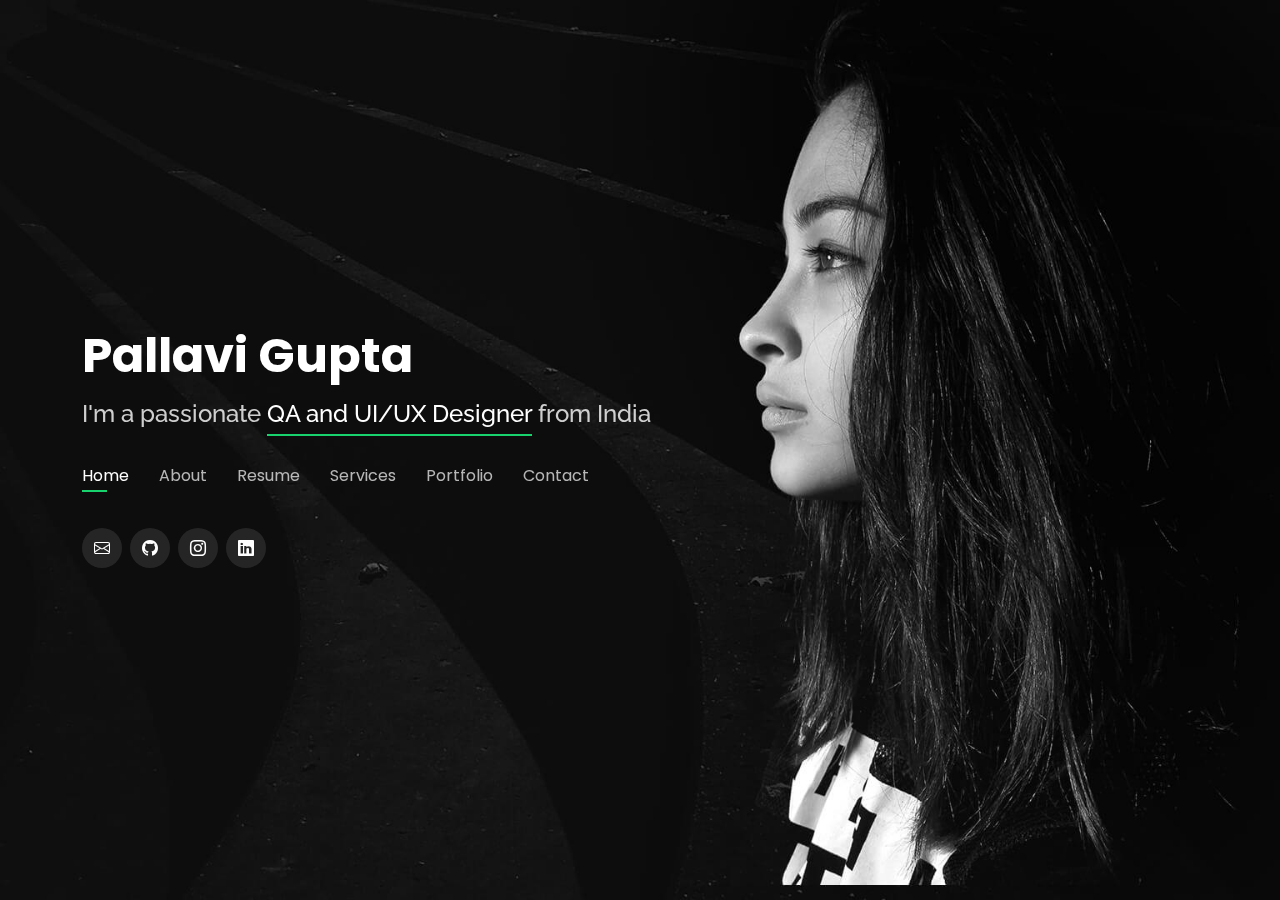
==== index.html @ 5c7f9a74 "initial commit" ====
<!DOCTYPE html>
<html lang="en">

  <head>
    <meta charset="utf-8">
    <meta content="width=device-width, initial-scale=1.0" name="viewport">

    <title>Pallavi Gupta</title>
    <meta content="" name="description">
    <meta content="" name="keywords">

    <!-- Favicons -->
    <link href="assets/img/favicon.png" rel="icon">
    <link href="assets/img/apple-touch-icon.png" rel="apple-touch-icon">

    <!-- Google Fonts -->
    <link
      href="https://fonts.googleapis.com/css?family=Open+Sans:300,300i,400,400i,600,600i,700,700i|Raleway:300,300i,400,400i,500,500i,600,600i,700,700i|Poppins:300,300i,400,400i,500,500i,600,600i,700,700i"
      rel="stylesheet">

    <!-- Vendor CSS Files -->
    <link href="assets/vendor/bootstrap/css/bootstrap.min.css" rel="stylesheet">
    <link href="assets/vendor/bootstrap-icons/bootstrap-icons.css" rel="stylesheet">
    <link href="assets/vendor/boxicons/css/boxicons.min.css" rel="stylesheet">
    <link href="assets/vendor/glightbox/css/glightbox.min.css" rel="stylesheet">
    <link href="assets/vendor/remixicon/remixicon.css" rel="stylesheet">
    <link href="assets/vendor/swiper/swiper-bundle.min.css" rel="stylesheet">

    <!-- Template Main CSS File -->
    <link href="assets/css/style.css" rel="stylesheet">

    <!-- =======================================================
  * Template Name: Personal
  * Updated: May 30 2023 with Bootstrap v5.3.0
  * Template URL: https://bootstrapmade.com/personal-free-resume-bootstrap-template/
  * Author: BootstrapMade.com
  * License: https://bootstrapmade.com/license/
  ======================================================== -->
  </head>

  <body>

    <!-- ======= Header ======= -->
    <header id="header">
      <div class="container">

        <h1><a href="index.html">Pallavi Gupta</a></h1>
        <!-- Uncomment below if you prefer to use an image logo -->
        <!-- <a href="index.html" class="mr-auto"><img src="assets/img/logo.png" alt="" class="img-fluid"></a> -->
        <h2>I'm a passionate <span>QA and UI/UX Designer</span> from India</h2>

        <nav id="navbar" class="navbar">
          <ul>
            <li><a class="nav-link active" href="#header">Home</a></li>
            <li><a class="nav-link" href="#about">About</a></li>
            <li><a class="nav-link" href="#resume">Resume</a></li>
            <li><a class="nav-link" href="#services">Services</a></li>
            <li><a class="nav-link" href="#portfolio">Portfolio</a></li>
            <li><a class="nav-link" href="#contact">Contact</a></li>
          </ul>
          <i class="bi bi-list mobile-nav-toggle"></i>
        </nav><!-- .navbar -->

        <div class="social-links">
          <a href="mailto:weblancer.pallavi@gmail.com?subject=Hi%20Pallavi" class="envelope"><i
              class="bi bi-envelope"></i></a>
          <a href="https://github.com/pall-gupta/" class="github"><i class="bi bi-github"></i></a>
          <a href="#" class="instagram"><i class="bi bi-instagram"></i></a>
          <a href="https://www.linkedin.com/in/pallgupta" class="linkedin"><i class="bi bi-linkedin"></i></a>
        </div>

      </div>
    </header><!-- End Header -->

    <!-- ======= About Section ======= -->
    <section id="about" class="about">

      <!-- ======= About Me ======= -->
      <div class="about-me container">

        <div class="section-title">
          <h2>Hello World</h2>
          <p>THIS IS ME. I MEAN "HER"</p>
        </div>

        <div class="row">
          <div class="col-lg-4" data-aos="fade-right">
            <img src="assets/img/me.jpg" class="img-fluid" alt="">
          </div>
          <div class="col-lg-8 pt-4 pt-lg-0 content" data-aos="fade-left">
            <h3>QA and UI/UX Designer</h3>
            <p class="fst-italic">
              Pallavi is a highly accomplished professional excelling in the fields of QA and UI/UX design. With a
              Masters of Computer Applications degree, she possesses a solid foundation in computer science and software
              development.
            </p>
            <div class="row">
              <p>
                She is a dynamic and experienced professional with over 5+ years of expertise in Information Technology.
                Her skill set encompasses a wide range of testing areas, including Automation Testing, Manual Testing,
                and testing of Web, API, and Mobile applications. She is well-versed in various testing techniques such
                as User Interface Testing, Functionality Testing, Regression Testing, Performance Testing, System
                Integration Testing, and Load Testing.

                She possesses a deep understanding of the Software Development Life Cycle (SDLC) and the Software
                Testing Life Cycle (STLC). She is familiar with emerging software disciplines like AGILE software
                development, allowing her to adapt and thrive in fast-paced and collaborative environments.
              </p>
              <p>
                Pallavi's expertise in different testing methodologies, coupled with her proficiency in testing tools
                and technologies, allows her to deliver high-quality results.

                With a strong foundation in QA and a passion for staying updated with the latest advancements in
                software testing, Pallavi consistently delivers exceptional performance and contributes to the success
                of software projects.

                Pallavi's professional experience of over years has earned her a stellar reputation for her exceptional
                skills in client discussions, analysis, design, meetings, management, leadership, problem-solving, and a
                fresh approach to projects.
              </p>
              <p>
                She has extensive skill set encompasses various aspects of design, including the creation of visually
                captivating and user-friendly interfaces. Proficient in design principles, templates, graphics, and
                tools such as Photoshop, she consistently delivers exceptional results. Furthermore, Pallavi possesses
                the ability to convert web codes and implement responsiveness using cutting-edge technologies like
                Bootstrap, CSS, and media queries.
              </p>
              <p>
                She also likes to have a laugh from time to time.
              </p>
              <div class="col-lg-6">
                <ul>
                  <li><i class="bi bi-chevron-right"></i> <strong>Website:</strong> <span>www.example.com</span></li>
                  <li><i class="bi bi-chevron-right"></i> <strong>Phone:</strong> <span>+91 88724 70126</span></li>
                  <li><i class="bi bi-chevron-right"></i> <strong>City:</strong> <span>Punjab, India</span></li>
                </ul>
              </div>
              <div class="col-lg-6">
                <ul>
                  <li><i class="bi bi-chevron-right"></i> <strong>Degree:</strong> <span>Master</span></li>
                  <li><i class="bi bi-chevron-right"></i> <strong>Email:</strong> <span>pallavigupta842@gmail.com</span>
                  </li>
                  <li><i class="bi bi-chevron-right"></i> <strong>Freelance:</strong> <span>Available</span></li>
                </ul>
              </div>
            </div>

          </div>
        </div>

      </div><!-- End About Me -->

      <!-- ======= Counts ======= -->
      <!-- <div class="counts container">

      <div class="row">

        <div class="col-lg-3 col-md-6">
          <div class="count-box">
            <i class="bi bi-emoji-smile"></i>
            <span data-purecounter-start="0" data-purecounter-end="232" data-purecounter-duration="1" class="purecounter"></span>
            <p>Happy Clients</p>
          </div>
        </div>

        <div class="col-lg-3 col-md-6 mt-5 mt-md-0">
          <div class="count-box">
            <i class="bi bi-journal-richtext"></i>
            <span data-purecounter-start="0" data-purecounter-end="521" data-purecounter-duration="1" class="purecounter"></span>
            <p>Projects</p>
          </div>
        </div>

        <div class="col-lg-3 col-md-6 mt-5 mt-lg-0">
          <div class="count-box">
            <i class="bi bi-headset"></i>
            <span data-purecounter-start="0" data-purecounter-end="1463" data-purecounter-duration="1" class="purecounter"></span>
            <p>Hours Of Support</p>
          </div>
        </div>

        <div class="col-lg-3 col-md-6 mt-5 mt-lg-0">
          <div class="count-box">
            <i class="bi bi-award"></i>
            <span data-purecounter-start="0" data-purecounter-end="24" data-purecounter-duration="1" class="purecounter"></span>
            <p>Awards</p>
          </div>
        </div>

      </div>

    </div> -->
      <!-- End Counts -->

      <!-- ======= Skills  ======= -->
      <div class="skills container">

        <div class="section-title">
          <h2>Skills</h2>
        </div>

        <div class="row skills-content">

          <div class="col-lg-6">

            <div class="progress">
              <span class="skill">HTML <i class="val">100%</i></span>
              <div class="progress-bar-wrap">
                <div class="progress-bar" role="progressbar" aria-valuenow="100" aria-valuemin="0" aria-valuemax="100">
                </div>
              </div>
            </div>

            <div class="progress">
              <span class="skill">CSS <i class="val">90%</i></span>
              <div class="progress-bar-wrap">
                <div class="progress-bar" role="progressbar" aria-valuenow="90" aria-valuemin="0" aria-valuemax="100">
                </div>
              </div>
            </div>

            <div class="progress">
              <span class="skill">Bootstrap <i class="val">75%</i></span>
              <div class="progress-bar-wrap">
                <div class="progress-bar" role="progressbar" aria-valuenow="75" aria-valuemin="0" aria-valuemax="100">
                </div>
              </div>
            </div>
            <div class="progress">
              <span class="skill">WordPress/CMS <i class="val">70%</i></span>
              <div class="progress-bar-wrap">
                <div class="progress-bar" role="progressbar" aria-valuenow="70" aria-valuemin="0" aria-valuemax="100">
                </div>
              </div>
            </div>

            <div class="progress">
              <span class="skill">Photoshop <i class="val">80%</i></span>
              <div class="progress-bar-wrap">
                <div class="progress-bar" role="progressbar" aria-valuenow="80" aria-valuemin="0" aria-valuemax="100">
                </div>
              </div>
            </div>

          </div>

          <div class="col-lg-6">
            <div class="progress">
              <span class="skill">JavaScript <i class="val">75%</i></span>
              <div class="progress-bar-wrap">
                <div class="progress-bar" role="progressbar" aria-valuenow="75" aria-valuemin="0" aria-valuemax="100">
                </div>
              </div>
            </div>
            <div class="progress">
              <span class="skill">Webdriver IO <i class="val">90%</i></span>
              <div class="progress-bar-wrap">
                <div class="progress-bar" role="progressbar" aria-valuenow="90" aria-valuemin="0" aria-valuemax="100">
                </div>
              </div>
            </div>

            <div class="progress">
              <span class="skill">Postman<i class="val">65%</i></span>
              <div class="progress-bar-wrap">
                <div class="progress-bar" role="progressbar" aria-valuenow="65" aria-valuemin="0" aria-valuemax="100">
                </div>
              </div>
            </div>
            <div class="progress">
              <span class="skill">GIT <i class="val">75%</i></span>
              <div class="progress-bar-wrap">
                <div class="progress-bar" role="progressbar" aria-valuenow="75" aria-valuemin="0" aria-valuemax="100">
                </div>
              </div>
            </div>

            <div class="progress">
              <span class="skill">JIRA <i class="val">70%</i></span>
              <div class="progress-bar-wrap">
                <div class="progress-bar" role="progressbar" aria-valuenow="70" aria-valuemin="0" aria-valuemax="100">
                </div>
              </div>
            </div>


          </div>

        </div>

      </div><!-- End Skills -->

      <!-- ======= Interests ======= -->
      <div class="interests container">

        <div class="section-title">
          <h2>Interests</h2>
        </div>

        <div class="row">
          <div class="col-lg-3 col-md-4">
            <div class="icon-box">
              <i class="ri-book-read-line" style="color: #f10e6d;"></i>
              <h3>Reading Trending Stuff</h3>
            </div>
          </div>
          <div class="col-lg-3 col-md-4 mt-4 mt-md-0">
            <div class="icon-box">
              <i class="ri-plane-line" style="color: #5578ff;"></i>
              <h3>Exploring new places</h3>
            </div>
          </div>
          <div class="col-lg-3 col-md-4 mt-4 mt-md-0">
            <div class="icon-box">
              <i class="ri-walk-line" style="color: #e87d03;"></i>
              <h3>Walking in Gardens</h3>
            </div>
          </div>
          <div class="col-lg-3 col-md-4 mt-4 mt-lg-0">
            <div class="icon-box">
              <i class="ri-paint-brush-line" style="color: #206bdb;"></i>
              <h3>Painting anything</h3>
            </div>
          </div>
        </div>

      </div><!-- End Interests -->

      <!-- ======= Testimonials ======= -->
      <!-- <div class="testimonials container">

        <div class="section-title">
          <h2>Testimonials</h2>
        </div>

        <div class="testimonials-slider swiper" data-aos="fade-up" data-aos-delay="100">
          <div class="swiper-wrapper">

            <div class="swiper-slide">
              <div class="testimonial-item">
                <p>
                  <i class="bx bxs-quote-alt-left quote-icon-left"></i>
                  Proin iaculis purus consequat sem cure digni ssim donec porttitora entum suscipit rhoncus. Accusantium
                  quam, ultricies eget id, aliquam eget nibh et. Maecen aliquam, risus at semper.
                  <i class="bx bxs-quote-alt-right quote-icon-right"></i>
                </p>
                <img src="assets/img/testimonials/testimonials-1.jpg" class="testimonial-img" alt="">
                <h3>Saul Goodman</h3>
                <h4>Ceo &amp; Founder</h4>
              </div>
            </div>

            <div class="swiper-slide">
              <div class="testimonial-item">
                <p>
                  <i class="bx bxs-quote-alt-left quote-icon-left"></i>
                  Export tempor illum tamen malis malis eram quae irure esse labore quem cillum quid cillum eram malis
                  quorum velit fore eram velit sunt aliqua noster fugiat irure amet legam anim culpa.
                  <i class="bx bxs-quote-alt-right quote-icon-right"></i>
                </p>
                <img src="assets/img/testimonials/testimonials-2.jpg" class="testimonial-img" alt="">
                <h3>Sara Wilsson</h3>
                <h4>Designer</h4>
              </div>
            </div>

            <div class="swiper-slide">
              <div class="testimonial-item">
                <p>
                  <i class="bx bxs-quote-alt-left quote-icon-left"></i>
                  Enim nisi quem export duis labore cillum quae magna enim sint quorum nulla quem veniam duis minim
                  tempor labore quem eram duis noster aute amet eram fore quis sint minim.
                  <i class="bx bxs-quote-alt-right quote-icon-right"></i>
                </p>
                <img src="assets/img/testimonials/testimonials-3.jpg" class="testimonial-img" alt="">
                <h3>Jena Karlis</h3>
                <h4>Store Owner</h4>
              </div>
            </div>

            <div class="swiper-slide">
              <div class="testimonial-item">
                <p>
                  <i class="bx bxs-quote-alt-left quote-icon-left"></i>
                  Fugiat enim eram quae cillum dolore dolor amet nulla culpa multos export minim fugiat minim velit
                  minim dolor enim duis veniam ipsum anim magna sunt elit fore quem dolore labore illum veniam.
                  <i class="bx bxs-quote-alt-right quote-icon-right"></i>
                </p>
                <img src="assets/img/testimonials/testimonials-4.jpg" class="testimonial-img" alt="">
                <h3>Matt Brandon</h3>
                <h4>Freelancer</h4>
              </div>
            </div>

            <div class="swiper-slide">
              <div class="testimonial-item">
                <p>
                  <i class="bx bxs-quote-alt-left quote-icon-left"></i>
                  Quis quorum aliqua sint quem legam fore sunt eram irure aliqua veniam tempor noster veniam enim culpa
                  labore duis sunt culpa nulla illum cillum fugiat legam esse veniam culpa fore nisi cillum quid.
                  <i class="bx bxs-quote-alt-right quote-icon-right"></i>
                </p>
                <img src="assets/img/testimonials/testimonials-5.jpg" class="testimonial-img" alt="">
                <h3>John Larson</h3>
                <h4>Entrepreneur</h4>
              </div>
            </div>

          </div>
          <div class="swiper-pagination"></div>
        </div>

        <div class="owl-carousel testimonials-carousel">

        </div>

      </div> -->
      <!-- End Testimonials  -->

    </section><!-- End About Section -->

    <!-- ======= Resume Section ======= -->
    <section id="resume" class="resume">
      <div class="container">

        <div class="section-title">
          <h2>Resume</h2>
          <p>Check My Resume</p>
        </div>

        <div class="row">
          <div class="col-lg-6">
            <h3 class="resume-title">Sumary</h3>
            <div class="resume-item pb-0">
              <h4>Pallavi Gupta</h4>
              <p><em>Innovative and deadline-driven QA and UI/UX Designer with 5+ years of experience in designing and
                  developing user-centered digital/print marketing material from initial concept to final, polished
                  deliverable. My skill set encompasses a wide range of UI/UX designing and testing areas.</em></p>
              <p>
              <ul>
                <li>Amritsar, Punjab </li>
                <li>+91 88724 70126</li>
                <li>pallavigupta842@gmail.com</li>
              </ul>
              </p>
            </div>

            <h3 class="resume-title">Education</h3>
            <div class="resume-item">
              <h4>Master of Computer Applications</h4>
              <h5>2020 - 2022</h5>
              <p><em>Lovely Professional University, Jalandhar, Punjab</em></p>
            </div>
            <div class="resume-item">
              <h4>Bachelor of Computer Applications</h4>
              <h5>2015 - 2018</h5>
              <p><em>Hindu Shabha College, Amritsar Punjab</em></p>
            </div>

            <h3 class="resume-title">Certifications</h3>
            <div class="resume-item">
              <h4><a href="https://testautomationu.applitools.com/certificate/?id=9037d040" target="_blank">UI Automation with WebdriverIO</a></h4>
              <h5>Aug 2022</h5>
              <p><em>Test Automation AU Powered by Appitools</em></p>
              <p><a href="https://testautomationu.applitools.com/certificate/?id=9037d040" target="_blank">View Certification</a> </p>
            </div>
            <div class="resume-item">
              <h4><a href="https://testautomationu.applitools.com/certificate/?id=9f821daa" target="_blank">API Test Automation with Postman</a></h4>
              <h5>May 2022</h5>
              <p><em>Test Automation AU Powered by Appitools</em></p>
              <p><a href="https://testautomationu.applitools.com/certificate/?id=9f821daa" target="_blank">View Certification</a> </p>
            </div>

            <h3 class="resume-title">Projects</h3>
            <div class="resume-item">
              <h4>Video conferencing</h4>
              <p> Designed and implemented automated test scripts using WebdriverIO.
                Conducted performance testing to ensure the system could handle the high volume of users Identified and resolved defects before the release
              </p>
            </div>
            <div class="resume-item">
              <h4>Content Management System</h4>
              <p>Knowledge Management Conducted usability testing to improve user experience Provided recommendations for improvements to the user interface design Several parameters were tested to determine the platform's performance</p>
            </div>
            <div class="resume-item">
              <h4>Websites and Applications</h4>
              <p>Created a significant number of e-commerce, portfolio, educational, nonprofit, and personal websites, showcasing my expertise in website development and design. Handled social media platform management, including content creation, scheduling, and campaign execution. Developed mobile application mockups, ensuring a user-friendly and visually appealing interface. Created promotional materials for various platforms, including digital and print media, to effectively market products and services.
              </p>
            </div>
          </div>
          <div class="col-lg-6">
            <h3 class="resume-title">Professional Experience</h3>
            <div class="resume-item">
              <h4>Kochar Infotech Ltd.</h4>
              <h5>2020 - Present</h5>
              <div class="resume-item">
                <h4>Test Automation Engineer</h4>
              <h5>July 2022 - Present</h5>
                <p>
              <ul>
                <li>Developed and executed test plans for conferencing and knowledge management projects.</li>
                <li>Conducted test case reviews, identified defects, and worked closely with developers to resolve issues in a timely manner. </li>
                <li>Contributed to the improvement of testing processes and methodologies, including implementing test automation best practices.</li>
                <li>Conducted root cause analysis of defects and provided recommendations for improvements.</li>
                <li>Implemented agile methodologies to increase efficiency and productivity.</li>
              </ul>
              </p>
              </div>
              <div class="resume-item">
                <h4>UI/UX Developer</h4>
              <h5>Oct 2020 - July 2022</h5>
                <p>
              <ul>
                <li>Lead in the design, development, and implementation of the graphic, layout, and production
                  communication materials</li>
                <li>Supervise the assessment of all graphic materials in order to ensure quality and accuracy of the
                  design</li>
                <li>Collaborated with cross-functional teams to ensure the successful launch of a new website application within project deadlines.</li>
              </ul>
              </p>
              </div>
             
            </div>
            <div class="resume-item">
              <h4>Graphic and Web design specialist</h4>
              <h5>Mar 2020 - Aug 2020</h5>
              <p><em>Scenictionary Education LLC, Amritsar, Punjab</em></p>
              <p>
              <ul>
                <li>Developed numerous website and graphics marketing design like mockups, logos, brochures, infographics, presentations, and
                  advertisements.</li>
                    <li>Delegate tasks to the 5 members of the design team and provide counsel on all aspects of the
                  project. </li>
                <li>Created visually appealing graphic assets for marketing campaigns, resulting in a 20% increase in conversion rates.</li>
              </ul>
              </p>
            </div>
            <div class="resume-item">
              <h4>Web and Graphic design Lead</h4>
              <h5>Apr 2016 - Mar 2020</h5>
              <p><em>Logixia Solutions, Amritsar, Punjab</em></p>
              <p>
              <ul>
                <li>Designed and developed responsive websites for clients, resulting in a 30% increase in user engagement.</li>
                <li>Recommended and consulted with clients on the most appropriate graphic design</li>
                <li>Created many design presentations and proposals for clients.</li>
              </ul>
              </p>
            </div>
            <div class="resume-item">
              <h4>Graphic designer , Amritsar, Punjab</h4>
              <h5>Apr 2015 - Feb 2016</h5>
              <p><em>Web Solutions India</em></p>
              <p>
              <ul>
                <li>Developed numerous marketing programs (logos, brochures,infographics, presentations, and
                  advertisements).</li>
              </ul>
              </p>
            </div>
          </div>
        </div>

      </div>
    </section><!-- End Resume Section -->

    <!-- ======= Services Section ======= -->
    <section id="services" class="services">
      <div class="container">

        <div class="section-title">
          <h2>Services</h2>
          <p>My Services</p>
        </div>
        <div class="row">
          <div class="col-lg-4 col-md-6 d-flex align-items-stretch mt-4 mt-lg-0">
            <div class="icon-box">
              <div class="icon"><i class="bx bx-tachometer"></i></div>
              <h4><a href="">UI/UX Consultant </a></h4>
              <p>As a UI/UX consultant, I can provide guidance and expertise in designing user interfaces and improving
                user experiences for your digital products or services. Whether you're developing a website, mobile app,
                or software application, I can help you create intuitive and visually appealing interfaces that enhance
                user engagement and satisfaction.</p>
            </div>
          </div>
          <div class="col-lg-4 col-md-6 d-flex align-items-stretch">
            <div class="icon-box">
              <div class="icon"><i class="bx bxl-dribbble"></i></div>
              <h4><a href="">Web Designing</a></h4>
              <p>I'll work with you to understand your business objectives, target audience, and key features you want
                on your website. We'll define the project scope, create a timeline, and establish clear goals for the
                design process.I can create a unique and tailored design for your website, incorporating your branding
                elements, unique features, and desired functionality. Whether you need a static website, dynamic
                website, or an e-commerce platform, I'll design a solution that meets your specific requirements.</p>
            </div>
          </div>

          <div class="col-lg-4 col-md-6 d-flex align-items-stretch mt-4 mt-md-0">
            <div class="icon-box">
              <div class="icon"><i class="bx bx-file"></i></div>
              <h4><a href="">Graphic Designing</a></h4>
              <p>As a graphic design service provider, I can assist you in creating visually captivating and impactful
                designs for various purposes. I can help you establish a strong Branding and Identity Design, Print ,
                Digital , UI/UX, Illustrations and Icons, Typography and Layout Design, Infographic , File Preparation
                and Formats much more.I'll work closely with you to understand your vision, objectives, and target
                audience.</p>
            </div>
          </div>


          <div class="col-lg-4 col-md-6 d-flex align-items-stretch mt-4">
            <div class="icon-box">
              <div class="icon"><i class="bx bx-arch"></i></div>
              <h4><a href="">Project Management</a></h4>
              <p>As a project management service provider, I can assist you in effectively planning, organizing, and
                executing projects to ensure successful outcomes.By availing my project management services, you can
                benefit from a structured approach to project execution, streamlined communication, efficient resource
                allocation, risk mitigation, and overall project success. I'll work closely with your team to ensure
                projects are delivered on time, within budget, and according to your requirements.</p>
            </div>
          </div>

          <div class="col-lg-4 col-md-6 d-flex align-items-stretch mt-4">
            <div class="icon-box">
              <div class="icon"><i class="bx bx-world"></i></div>
              <h4><a href="">Software Quality Assurance</a></h4>
              <p>I can assist you in ensuring the quality, functionality, and reliability of your software or digital
                products. QA plays a crucial role in identifying and preventing issues, improving user experience, and
                maintaining a high standard of product excellence. By leveraging my QA services, you can ensure that
                your software or digital product meets high-quality standards, performs as intended, and delivers a
                seamless user experience. This helps minimize risks, enhances customer satisfaction, and contributes to
                the success of your product.
              </p>
            </div>
          </div>

          <div class="col-lg-4 col-md-6 d-flex align-items-stretch mt-4">
            <div class="icon-box">
              <div class="icon"><i class="bx bx-slideshow"></i></div>
              <h4><a href="">Automation Testing</a></h4>
              <p>
                As an Automation Testing service provider, I can assist you in automating the testing process for your
                software or digital products. Automation testing helps improve efficiency, accelerates testing cycles,
                and ensures consistent and reliable results. You can significantly reduce manual testing efforts,
                accelerate time-to-market, and improve the overall quality of your software or digital product.
                Automation testing enables efficient and thorough testing, allowing your team to focus on critical areas
                while ensuring consistent and reliable results.
              </p>
            </div>
          </div>

        </div>

      </div>
    </section><!-- End Services Section -->

    <!-- ======= Portfolio Section ======= -->
    <section id="portfolio" class="portfolio">
      <div class="container">

        <div class="section-title">
          <h2>UI/UX Portfolio</h2>
          <p>My Works</p>
        </div>

        <div class="row">
          <div class="col-lg-12 d-flex justify-content-center">
            <ul id="portfolio-flters">
              <li data-filter="*" class="filter-active">All</li>
              <li data-filter=".filter-app">Logo</li>
              <li data-filter=".filter-card">Graphic</li>
              <li data-filter=".filter-web">Web</li>
            </ul>
          </div>
        </div>

        <div class="row portfolio-container">

          <div class="col-lg-4 col-md-6 portfolio-item filter-app">
            <div class="portfolio-wrap">
              <img src="assets/img/portfolio/portfolio-1.jpg" class="img-fluid" alt="">
              <div class="portfolio-info">
                <h4>App 1</h4>
                <p>App</p>
                <div class="portfolio-links">
                  <a href="assets/img/portfolio/corona-will-heal.jpg" data-gallery="portfolioGallery"
                    class="portfolio-lightbox" title="App 1"><i class="bx bx-plus"></i></a>
                  <a href="portfolio-details.html" data-gallery="portfolioDetailsGallery"
                    data-glightbox="type: external" class="portfolio-details-lightbox" title="Portfolio Details"><i
                      class="bx bx-link"></i></a>
                </div>
              </div>
            </div>
          </div>

          <div class="col-lg-4 col-md-6 portfolio-item filter-web">
            <div class="portfolio-wrap">
              <img src="assets/img/portfolio/DPA.jpg" class="img-fluid" alt="">
              <div class="portfolio-info">
                <h4>Web 3</h4>
                <p>Web</p>
                <div class="portfolio-links">
                  <a href="assets/img/portfolio/EvaSkilllogo.png" data-gallery="portfolioGallery"
                    class="portfolio-lightbox" title="Web 3"><i class="bx bx-plus"></i></a>
                  <a href="portfolio-details.html" data-gallery="portfolioDetailsGallery"
                    data-glightbox="type: external" class="portfolio-details-lightbox" title="Portfolio Details"><i
                      class="bx bx-link"></i></a>
                </div>
              </div>
            </div>
          </div>

          <div class="col-lg-4 col-md-6 portfolio-item filter-app">
            <div class="portfolio-wrap">
              <img src="assets/img/portfolio/FAbiTrading.jpg" class="img-fluid" alt="">
              <div class="portfolio-info">
                <h4>App 2</h4>
                <p>App</p>
                <div class="portfolio-links">
                  <a href="assets/img/portfolio/FAbiTrading.jpg" data-gallery="portfolioGallery"
                    class="portfolio-lightbox" title="App 2"><i class="bx bx-plus"></i></a>
                  <a href="portfolio-details.html" data-gallery="portfolioDetailsGallery"
                    data-glightbox="type: external" class="portfolio-details-lightbox" title="Portfolio Details"><i
                      class="bx bx-link"></i></a>
                </div>
              </div>
            </div>
          </div>

          <div class="col-lg-4 col-md-6 portfolio-item filter-card">
            <div class="portfolio-wrap">
              <img src="assets/img/portfolio/go-webcare.png" class="img-fluid" alt="">
              <div class="portfolio-info">
                <h4>Card 2</h4>
                <p>Card</p>
                <div class="portfolio-links">
                  <a href="assets/img/portfolio/portfolio-4.jpg" data-gallery="portfolioGallery"
                    class="portfolio-lightbox" title="Card 2"><i class="bx bx-plus"></i></a>
                  <a href="portfolio-details.html" data-gallery="portfolioDetailsGallery"
                    data-glightbox="type: external" class="portfolio-details-lightbox" title="Portfolio Details"><i
                      class="bx bx-link"></i></a>
                </div>
              </div>
            </div>
          </div>

          <div class="col-lg-4 col-md-6 portfolio-item filter-web">
            <div class="portfolio-wrap">
              <img src="assets/img/portfolio/trendingmusik.jpg" class="img-fluid" alt="">
              <div class="portfolio-info">
                <h4>Web 2</h4>
                <p>Web</p>
                <div class="portfolio-links">
                  <a href="assets/img/portfolio/portfolio-5.jpg" data-gallery="portfolioGallery"
                    class="portfolio-lightbox" title="Web 2"><i class="bx bx-plus"></i></a>
                  <a href="portfolio-details.html" data-gallery="portfolioDetailsGallery"
                    data-glightbox="type: external" class="portfolio-details-lightbox" title="Portfolio Details"><i
                      class="bx bx-link"></i></a>
                </div>
              </div>
            </div>
          </div>

          <div class="col-lg-4 col-md-6 portfolio-item filter-app">
            <div class="portfolio-wrap">
              <img src="assets/img/portfolio/portfolio-6.jpg" class="img-fluid" alt="">
              <div class="portfolio-info">
                <h4>App 3</h4>
                <p>App</p>
                <div class="portfolio-links">
                  <a href="assets/img/portfolio/portfolio-6.jpg" data-gallery="portfolioGallery"
                    class="portfolio-lightbox" title="App 3"><i class="bx bx-plus"></i></a>
                  <a href="portfolio-details.html" data-gallery="portfolioDetailsGallery"
                    data-glightbox="type: external" class="portfolio-details-lightbox" title="Portfolio Details"><i
                      class="bx bx-link"></i></a>
                </div>
              </div>
            </div>
          </div>

          <div class="col-lg-4 col-md-6 portfolio-item filter-card">
            <div class="portfolio-wrap">
              <img src="assets/img/portfolio/portfolio-7.jpg" class="img-fluid" alt="">
              <div class="portfolio-info">
                <h4>Card 1</h4>
                <p>Card</p>
                <div class="portfolio-links">
                  <a href="assets/img/portfolio/portfolio-7.jpg" data-gallery="portfolioGallery"
                    class="portfolio-lightbox" title="Card 1"><i class="bx bx-plus"></i></a>
                  <a href="portfolio-details.html" data-gallery="portfolioDetailsGallery"
                    data-glightbox="type: external" class="portfolio-details-lightbox" title="Portfolio Details"><i
                      class="bx bx-link"></i></a>
                </div>
              </div>
            </div>
          </div>

          <div class="col-lg-4 col-md-6 portfolio-item filter-card">
            <div class="portfolio-wrap">
              <img src="assets/img/portfolio/portfolio-8.jpg" class="img-fluid" alt="">
              <div class="portfolio-info">
                <h4>Card 3</h4>
                <p>Card</p>
                <div class="portfolio-links">
                  <a href="assets/img/portfolio/portfolio-8.jpg" data-gallery="portfolioGallery"
                    class="portfolio-lightbox" title="Card 3"><i class="bx bx-plus"></i></a>
                  <a href="portfolio-details.html" data-gallery="portfolioDetailsGallery"
                    data-glightbox="type: external" class="portfolio-details-lightbox" title="Portfolio Details"><i
                      class="bx bx-link"></i></a>
                </div>
              </div>
            </div>
          </div>

          <div class="col-lg-4 col-md-6 portfolio-item filter-web">
            <div class="portfolio-wrap">
              <img src="assets/img/portfolio/portfolio-9.jpg" class="img-fluid" alt="">
              <div class="portfolio-info">
                <h4>Web 3</h4>
                <p>Web</p>
                <div class="portfolio-links">
                  <a href="assets/img/portfolio/portfolio-9.jpg" data-gallery="portfolioGallery"
                    class="portfolio-lightbox" title="Web 3"><i class="bx bx-plus"></i></a>
                  <a href="portfolio-details.html" data-gallery="portfolioDetailsGallery"
                    data-glightbox="type: external" class="portfolio-details-lightbox" title="Portfolio Details"><i
                      class="bx bx-link"></i></a>
                </div>
              </div>
            </div>
          </div>

        </div>

      </div>
    </section><!-- End Portfolio Section -->

    <!-- ======= Contact Section ======= -->
    <section id="contact" class="contact">
      <div class="container">

        <div class="section-title">
          <h2>Feel free to contact</h2>
          <p>Contact Me</p>
        </div>

        <div class="row mt-2">
          <p>
            I am always available to share and learn from all of you. And always eager to solve and help. Feel free to reach out to me or drop me a message on linkedin, Mobile or email me.


          </p>
          <!-- <div class="col-md-6 d-flex align-items-stretch">
            <div class="info-box">
              <i class="bx bx-map"></i>
              <h3>My Address</h3>
              <p>A108 Adam Street, New York, NY 535022</p>
            </div>
          </div> -->

          <div class="col-md-4 mt-4 mt-md-0 d-flex align-items-stretch">
            <div class="info-box">
              <i class="bx bx-share-alt"></i>
              <h3>Social Profiles</h3>
              <div class="social-links">
                <a href="#" class="instagram"><i class="bi bi-instagram"></i></a>
                <a href="https://github.com/pall-gupta/" class="github"><i class="bi bi-github"></i></a>
                <a href="#" class="linkedin"><i class="bi bi-linkedin"></i></a>
              </div>
            </div>
          </div>

          <div class="col-md-4 mt-4 d-flex align-items-stretch">
            <div class="info-box">
              <i class="bx bx-envelope"></i>
              <h3>Email Me</h3>
              <p>pallavigupta842@gmail.com</p>
            </div>
          </div>
          <div class="col-md-4 mt-4 d-flex align-items-stretch">
            <div class="info-box">
              <i class="bx bx-phone-call"></i>
              <h3>Call Me</h3>
              <p>+91 88724 70126</p>
            </div>
          </div>
        </div>

        <!-- <form action="forms/contact.php" method="post" role="form" class="php-email-form mt-4">
          <div class="row">
            <div class="col-md-6 form-group">
              <input type="text" name="name" class="form-control" id="name" placeholder="Your Name" required>
            </div>
            <div class="col-md-6 form-group mt-3 mt-md-0">
              <input type="email" class="form-control" name="email" id="email" placeholder="Your Email" required>
            </div>
          </div>
          <div class="form-group mt-3">
            <input type="text" class="form-control" name="subject" id="subject" placeholder="Subject" required>
          </div>
          <div class="form-group mt-3">
            <textarea class="form-control" name="message" rows="5" placeholder="Message" required></textarea>
          </div>
          <div class="my-3">
            <div class="loading">Loading</div>
            <div class="error-message"></div>
            <div class="sent-message">Your message has been sent. Thank you!</div>
          </div>
          <div class="text-center"><button type="submit">Send Message</button></div>
        </form> -->

      </div>
    </section><!-- End Contact Section -->

    <div class="credits">
      <!-- All the links in the footer should remain intact. -->
      <!-- You can delete the links only if you purchased the pro version. -->
      <!-- Licensing information: https://bootstrapmade.com/license/ -->
      <!-- Purchase the pro version with working PHP/AJAX contact form: https://bootstrapmade.com/personal-free-resume-bootstrap-template/ -->
      <!-- Designed by <a href="https://bootstrapmade.com/">BootstrapMade</a> -->
    </div>

    <!-- Vendor JS Files -->
    <script src="assets/vendor/purecounter/purecounter_vanilla.js"></script>
    <script src="assets/vendor/bootstrap/js/bootstrap.bundle.min.js"></script>
    <script src="assets/vendor/glightbox/js/glightbox.min.js"></script>
    <script src="assets/vendor/isotope-layout/isotope.pkgd.min.js"></script>
    <script src="assets/vendor/swiper/swiper-bundle.min.js"></script>
    <script src="assets/vendor/waypoints/noframework.waypoints.js"></script>
    <script src="assets/vendor/php-email-form/validate.js"></script>

    <!-- Template Main JS File -->
    <script src="assets/js/main.js"></script>

  </body>

</html>
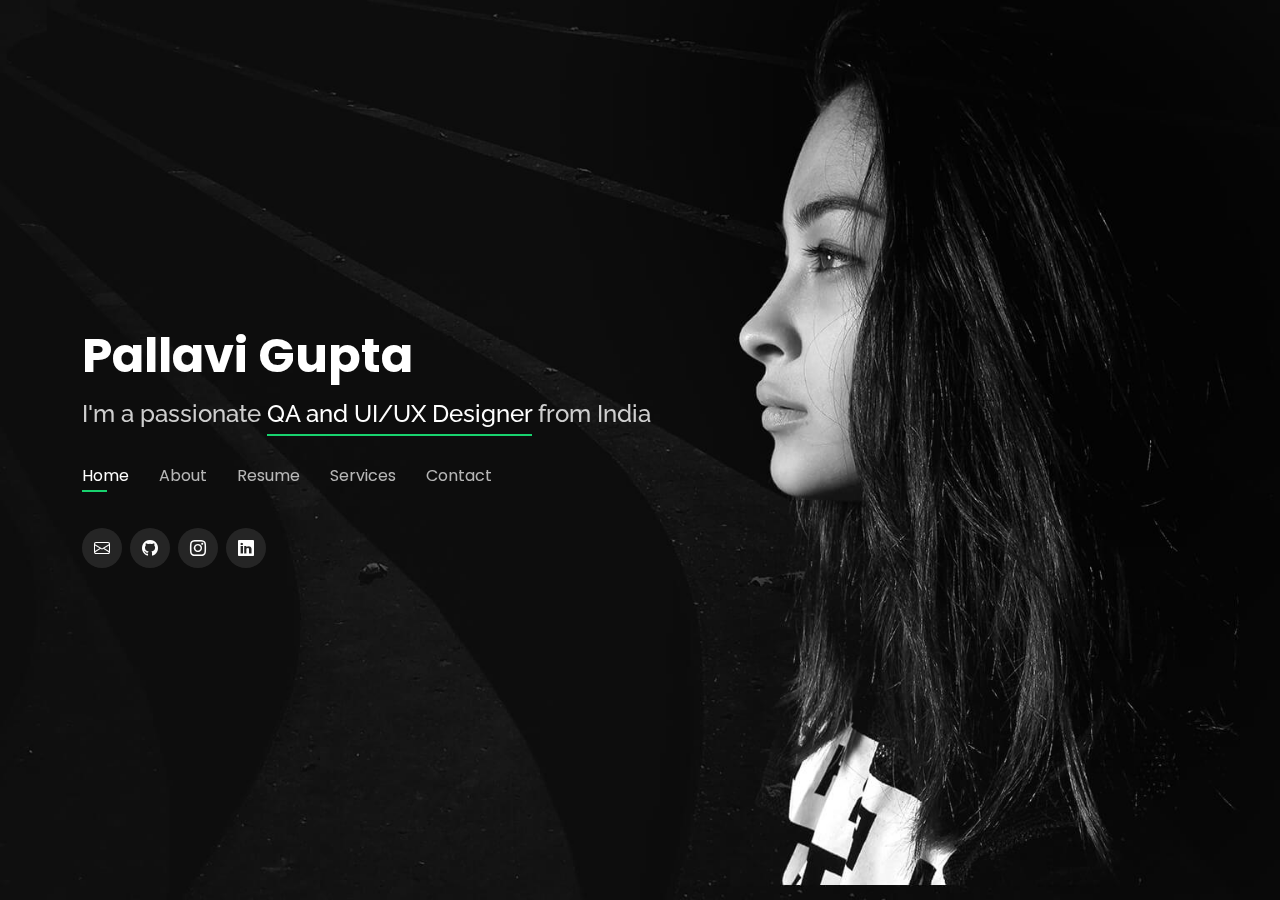
==== commit c9670663: "icon fix" ====
--- a/index.html
+++ b/index.html
@@ -10,8 +10,8 @@
     <meta content="" name="keywords">
 
     <!-- Favicons -->
-    <link href="assets/img/favicon.png" rel="icon">
-    <link href="assets/img/apple-touch-icon.png" rel="apple-touch-icon">
+    <link href="assets/img/PG.jpg" rel="icon">
+    <link href="assets/img/PG.jpg" rel="apple-touch-icon">
 
     <!-- Google Fonts -->
     <link
@@ -55,7 +55,7 @@
             <li><a class="nav-link" href="#about">About</a></li>
             <li><a class="nav-link" href="#resume">Resume</a></li>
             <li><a class="nav-link" href="#services">Services</a></li>
-            <li><a class="nav-link" href="#portfolio">Portfolio</a></li>
+            <!-- <li><a class="nav-link" href="#portfolio">Portfolio</a></li> -->
             <li><a class="nav-link" href="#contact">Contact</a></li>
           </ul>
           <i class="bi bi-list mobile-nav-toggle"></i>
